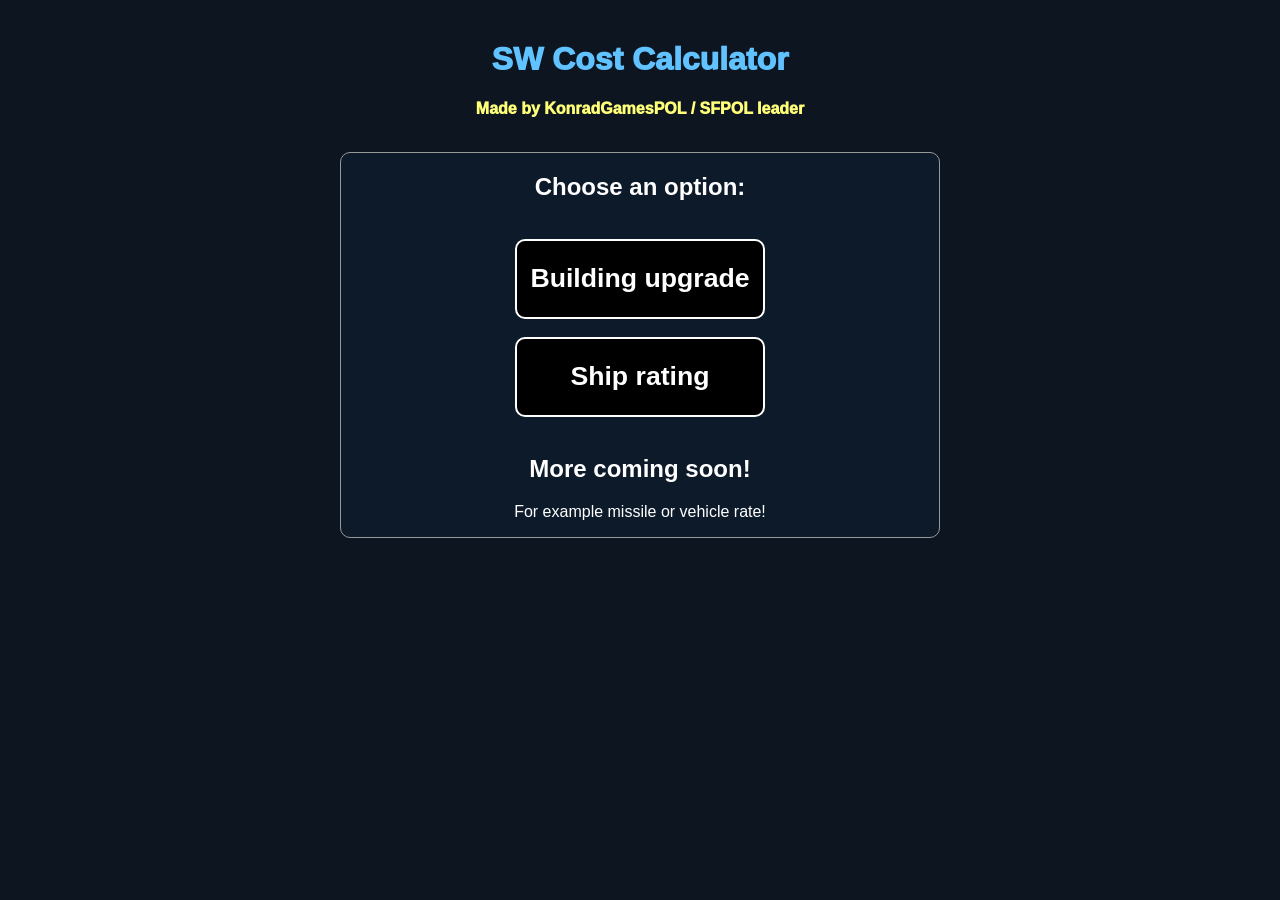
==== index.html @ 9212a05e "Add files via upload" ====
<!DOCTYPE HTML>

<html>


<head>

    <meta charset="UTF-8">
    <meta name="viewport" content="width=device-width, initial-scale=1.0">
    <title> SW Cost Calculator </title>

    <link rel="stylesheet" href="style.css">

</head>



<body>

    <h1 class="head"> SW Cost Calculator </h1>
    <p class="credit"> Made by KonradGamesPOL / SFPOL leader</p>

    <br>

    <div class="sections">

    <h2> Choose an option: </h3>
    
    <br>

    <a href="upgrade.html"> <button class="buttons"> <h1> Building upgrade </h1> </button> </a> <br><br>
    <a href="ship_rate.html"> <button class="buttons"> <h1> Ship rating </h1> </button> </a> <br><br>
    <h2> More coming soon! </h2>
    <p> For example missile or vehicle rate!</p>

    </div>
    

<script>

</script>

</body>


</html>
---- style.css ----
body{

        padding: 20px;
        margin: auto;
        max-width: 600px;
        text-align: center;

        background: rgb(12, 21, 32);
        color: white;

        font-family: arial;
    }

    .text_inputs{

        background: black;
        color: white;

        width: 200px;
        height: 30px;

        border-style: solid;
        border-width: 2px;
        border-radius: 10px;
        border-color: white;

        text-align: center;
        font-weight: 1000;
    }

    .number_inputs{

        background: black;
        color: white;

        width: 50px;
        height: 20px;

        border-style: solid;
        border-width: 2px;
        border-radius: 10px;
        border-color: white;

        text-align: center;
        font-weight: 1000;
    }

    .sections{

        background:rgb(13, 26, 42);

        border-style: solid;
        border-width: 1px;
        border-radius: 10px;
        border-color: rgb(152, 152, 152);
    }

    .head{
        
        color: rgb(96, 194, 255);
        font-weight: 1000;
    }

    .credit{

        color: rgb(255, 255, 120);
        font-weight: 1000;
    }

    .buttons{

        transition: background-color 0.4s;

        background: black;
        color: white;

        border-style: solid;
        border-color: white;
        border-width: 2px;
        border-radius: 10px;

        width: 250px;
        height: 80px;
    }

    .buttons:hover{

        background: white;
        color: black;
    }
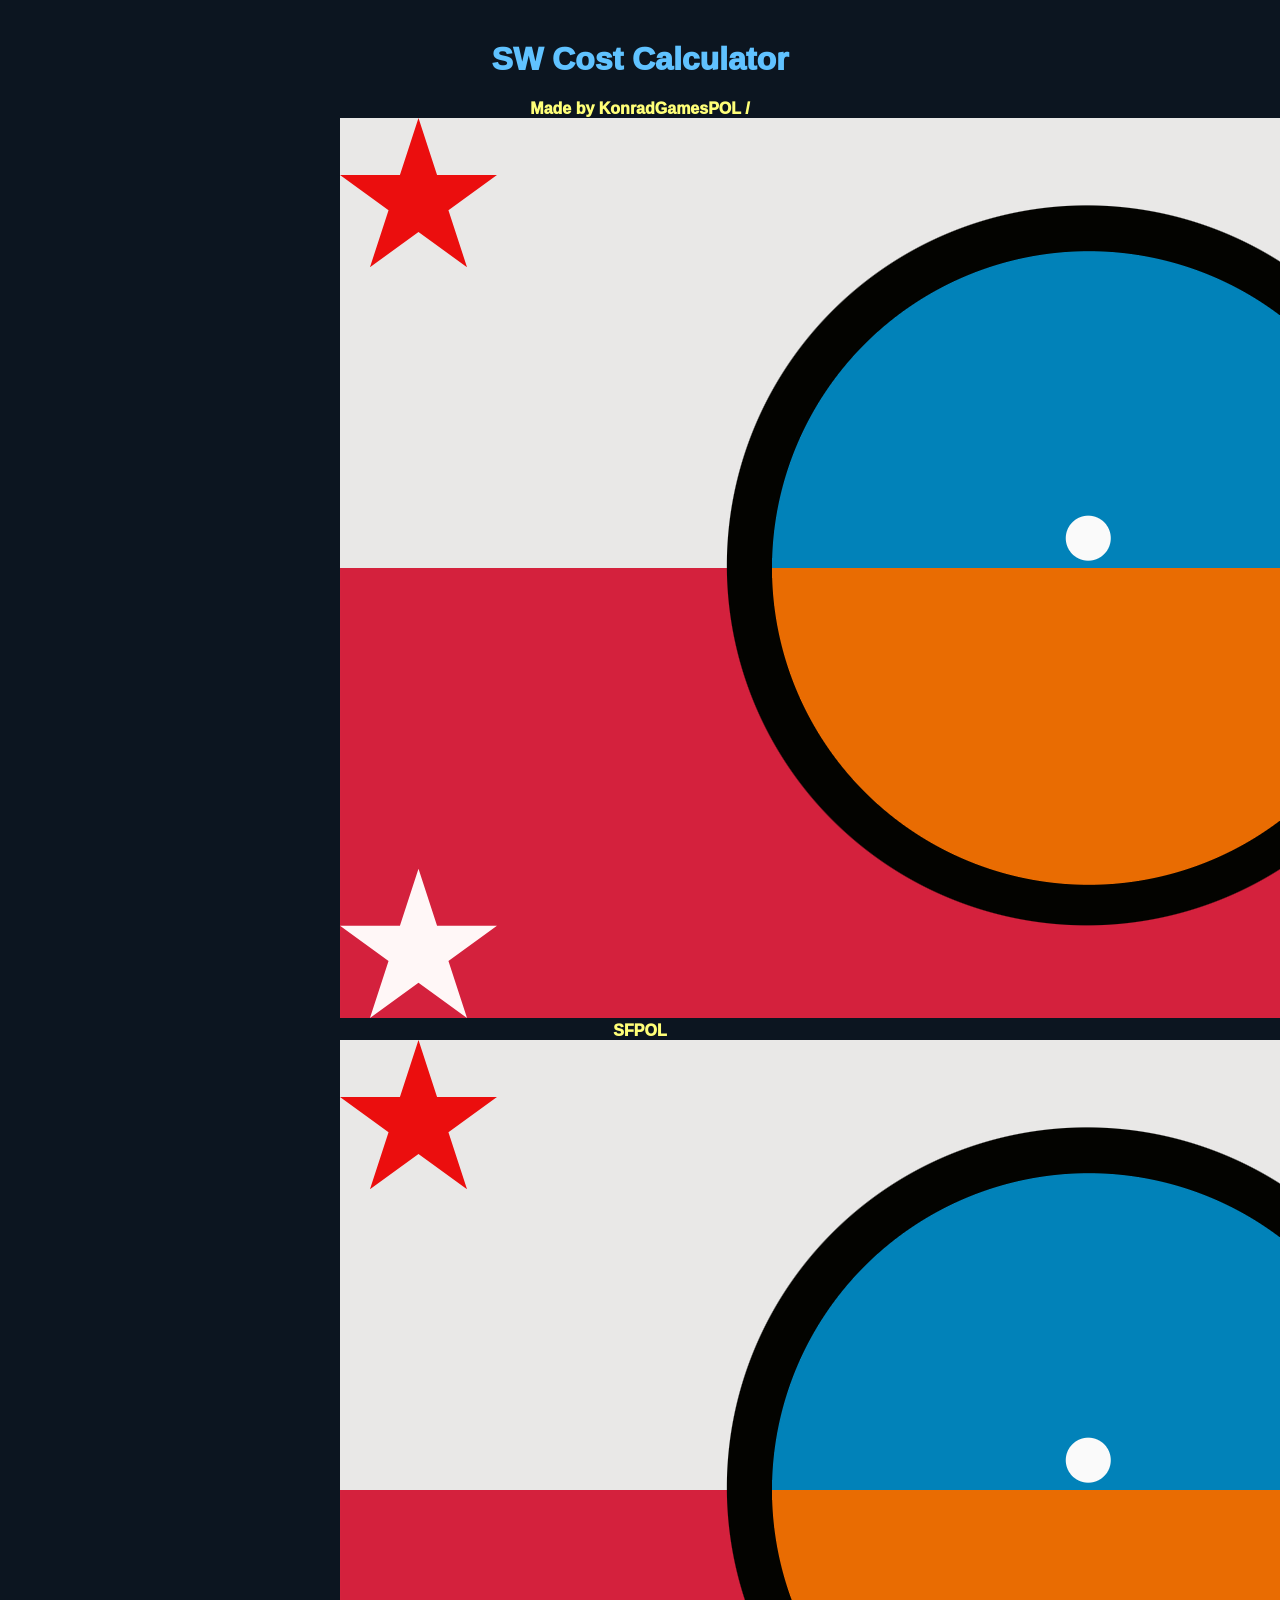
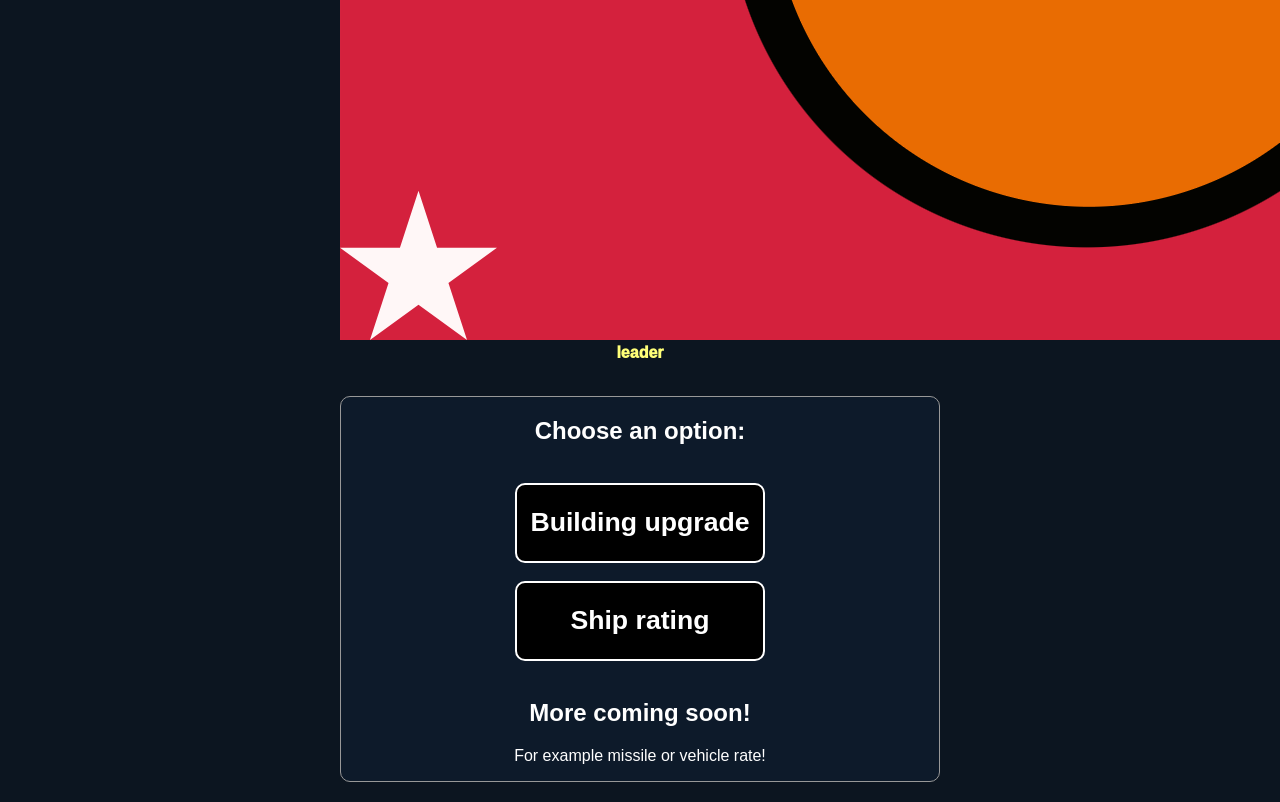
==== commit 8998464c: "Update index.html" ====
--- a/index.html
+++ b/index.html
@@ -18,8 +18,7 @@
 <body>
 
     <h1 class="head"> SW Cost Calculator </h1>
-    <p class="credit"> Made by KonradGamesPOL / SFPOL leader</p>
-
+     <p class="credit"> Made by KonradGamesPOL / <img class="smol_flag" src="Polish_Space_Industries_Flag.png"> SFPOL <img class="smol_flag" src="Polish_Space_Industries_Flag.png"> leader</p>
     <br>
 
     <div class="sections">
@@ -43,4 +42,4 @@
 </body>
 
 
-</html>+</html>
